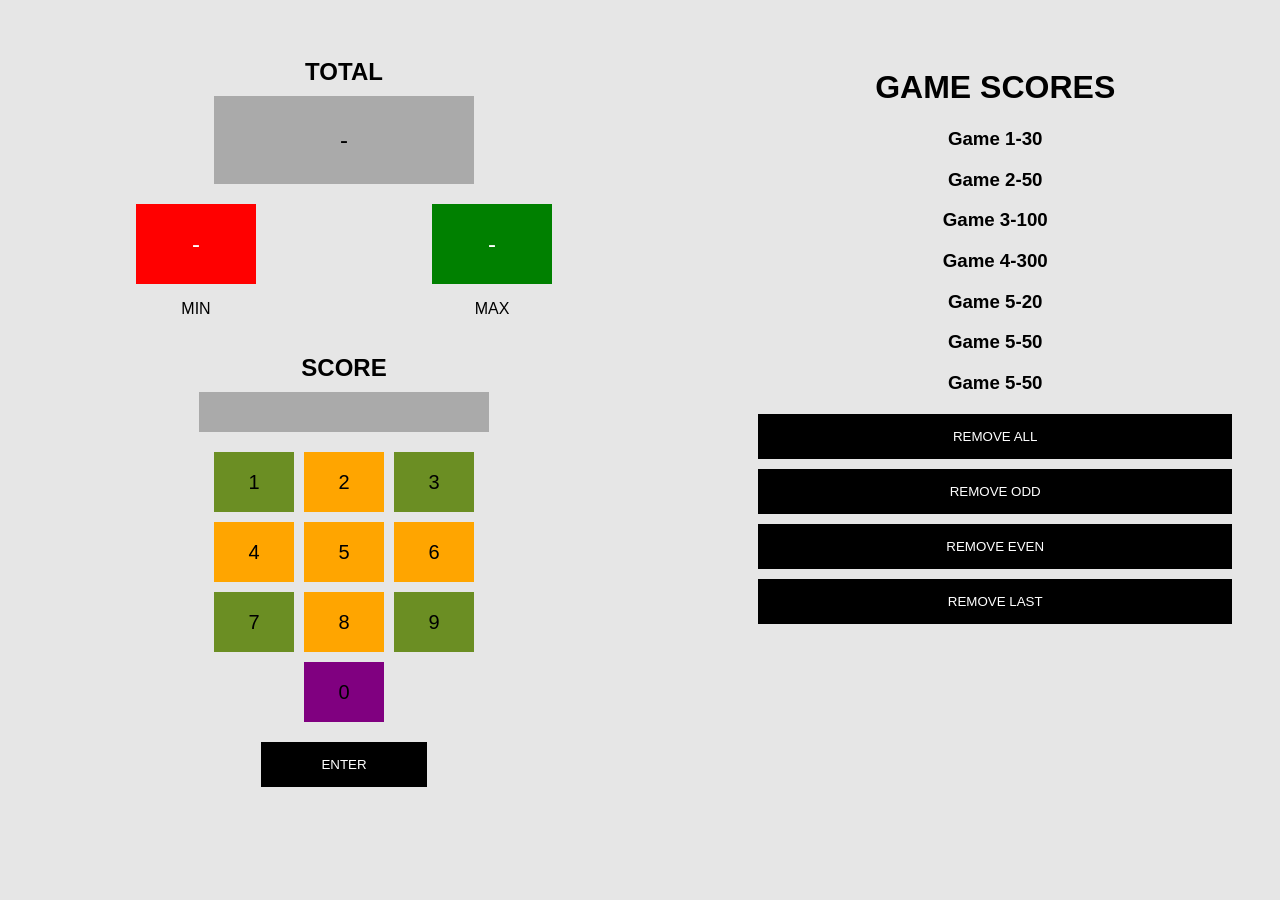
==== ScoreCardGameTask/index.html @ a5157ebc "Initial commit" ====
<!doctype html>
<html lang="en">
  <head>
    <meta charset="UTF-8" />
    <meta name="viewport" content="width=device-width, initial-scale=1.0" />
    <title>Score Game</title>
    <style>
      body {
        font-family: Arial, sans-serif;
        background: #e6e6e6;
        display: flex;
        justify-content: space-between;
        padding: 40px;
      }

      .left {
        width: 50%;
        text-align: center;
      }

      .right {
        width: 40%;
      }
      .right h3 {
        text-align: center;
      }

      h2 {
        margin: 10px 0;
      }

      .box {
        background: #aaa;
        padding: 30px;
        margin: 10px auto;
        width: 200px;
        font-size: 24px;
      }

      .min-max {
        display: flex;
        justify-content: space-around;
        margin: 20px 0;
      }

      .min,
      .max {
        width: 120px;
        height: 80px;
        display: flex;
        align-items: center;
        justify-content: center;
        font-size: 24px;
        color: white;
      }

      .min {
        background: red;
      }
      .max {
        background: green;
      }

      .score-box {
        background: #aaa;
        width: 250px;
        margin: 10px auto;
        padding: 20px;
        font-size: 30px;
      }

      .keypad {
        display: grid;
        grid-template-columns: repeat(3, 80px);
        gap: 10px;
        justify-content: center;
        margin-top: 20px;
      }

      .keypad button {
        height: 60px;
        font-size: 20px;
        border: none;
        cursor: pointer;
        color: black;
      }

      .odd {
        background: #6b8e23;
      }
      .even {
        background: orange;
      }
      .zero {
        background: purple;
        color: white;
        grid-column: 2;
      }

      .enter {
        margin-top: 20px;
        background: black;
        color: white;
        padding: 15px 60px;
        border: none;
        cursor: pointer;
      }

      .right h1 {
        text-align: center;
      }

      ul {
        list-style: none;
        padding: 0;
        font-size: 20px;
      }

      .actions button {
        display: block;
        width: 100%;
        margin: 10px 0;
        padding: 15px;
        background: black;
        color: white;
        border: none;
        cursor: pointer;
      }
    </style>
  </head>
  <body>
    <div class="left">
      <h2>TOTAL</h2>
      <div class="box" id="total" onClick="removeTotal()">-</div>

      <div class="min-max">
        <div>
          <div class="min" id="min">-</div>
          <p>MIN</p>
        </div>
        <div>
          <div class="max" id="max">-</div>
          <p>MAX</p>
        </div>
      </div>

      <h2>SCORE</h2>
      <div class="score-box" id="score"></div>

      <div class="keypad">
        <button class="odd" onclick="addNumber(1)">1</button>
        <button class="even" onclick="addNumber(2)">2</button>
        <button class="odd" onclick="addNumber(3)">3</button>
        <button class="even" onclick="addNumber(4)">4</button>
        <button class="even" onclick="addNumber(5)">5</button>
        <button class="even" onclick="addNumber(6)">6</button>
        <button class="odd" onclick="addNumber(7)">7</button>
        <button class="even" onclick="addNumber(8)">8</button>
        <button class="odd" onclick="addNumber(9)">9</button>
        <button class="zero" onclick="addNumber(0)">0</button>
      </div>

      <button class="enter" id="enter" onClick="moveToTotal()">ENTER</button>
    </div>

    <div class="right">
      <h1>GAME SCORES</h1>
      <h3>Game 1-30</h3>
      <h3>Game 2-50</h3>
      <h3>Game 3-100</h3>
      <h3>Game 4-300</h3>
      <h3>Game 5-20</h3>
      <h3>Game 5-50</h3>
      <h3>Game 5-50</h3>
      <ul id="list"></ul>

      <div class="actions">
        <!-- <h1>GAME SCORES</h1> -->

        <button id="removeAll" onClick="removeAll()">REMOVE ALL</button>
        <button id="removeOdd">REMOVE ODD</button>
        <button id="removeEven">REMOVE EVEN</button>
        <button id="removeLast" onclick="backspace()">REMOVE LAST</button>
      </div>
    </div>

    <!-- <script>
      let current = "";
      let scores = [];

      const scoreBox = document.getElementById("score");
      const totalBox = document.getElementById("total");
      const minBox = document.getElementById("min");
      const maxBox = document.getElementById("max");
      const list = document.getElementById("list");

      // number click
      Array.from(document.querySelectorAll(".keypad button")).forEach((btn) => {
        btn.onclick = () => {
          current += btn.innerText;
          scoreBox.innerText = current;
        };
      });

      // enter
      enter.onclick = () => {
        if (!current) return;
        scores.push(Number(current));
        current = "";
        scoreBox.innerText = "#";
        update();
      };

      function update() {
        if (scores.length === 0) {
          totalBox.innerText = "-";
          minBox.innerText = "-";
          maxBox.innerText = "-";
          list.innerHTML = "";
          return;
        }

        totalBox.innerText = scores.reduce((a, b) => a + b, 0);
        minBox.innerText = Math.min(...scores);
        maxBox.innerText = Math.max(...scores);

        list.innerHTML = "";
        scores.forEach((s, i) => {
          const li = document.createElement("li");
          li.innerText = `Game ${i + 1} - ${s}`;
          list.appendChild(li);
        });
      }

      removeAll.onclick = () => {
        scores = [];
        update();
      };
      removeLast.onclick = () => {
        scores.pop();
        update();
      };
      removeOdd.onclick = () => {
        scores = scores.filter((n) => n % 2 === 0);
        update();
      };
      removeEven.onclick = () => {
        scores = scores.filter((n) => n % 2 !== 0);
        update();
      };
    </script> -->
  </body>
  <script src="index.js"></script>
</html>
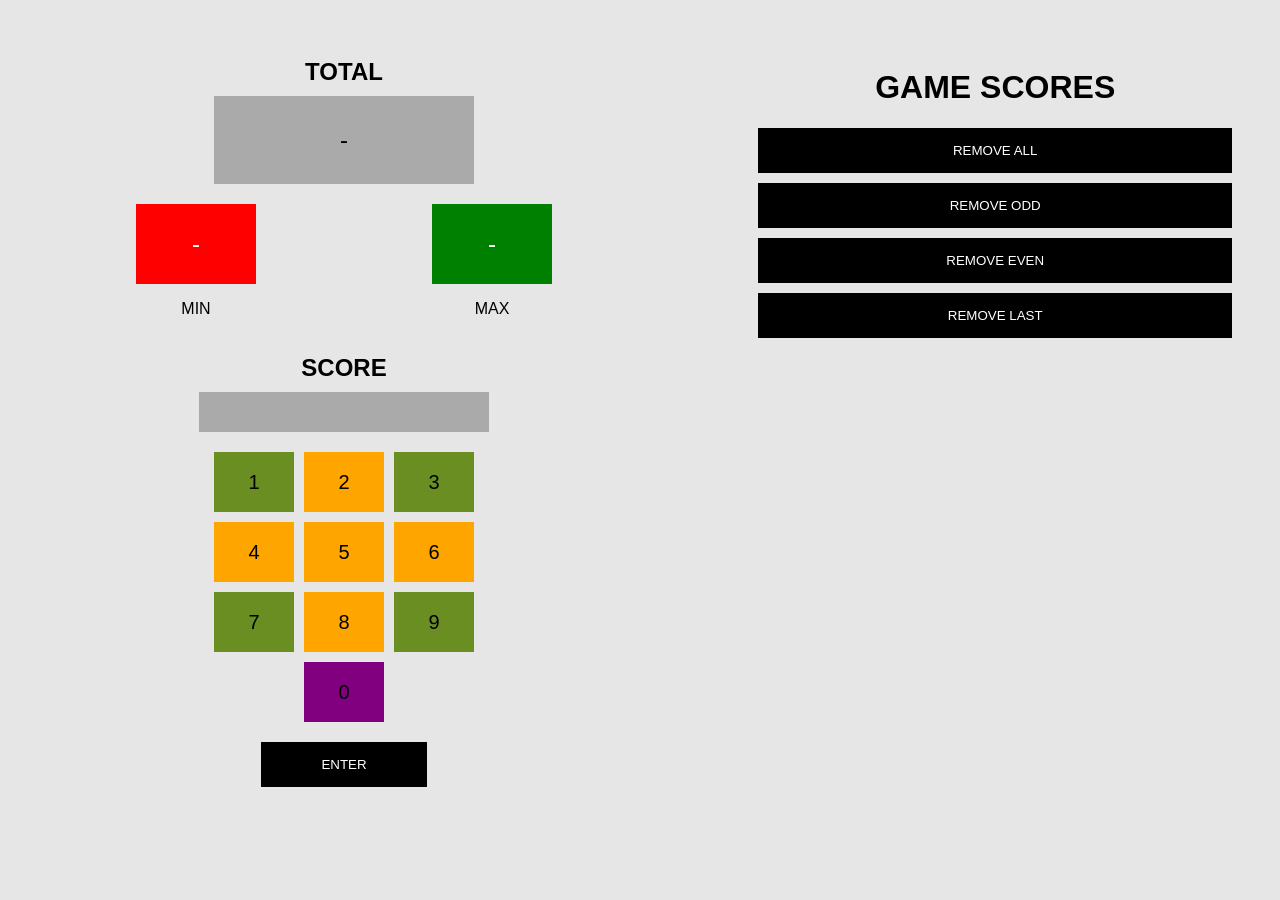
==== commit cb0e3380: "Add files via upload" ====
--- a/ScoreCardGameTask/index.html
+++ b/ScoreCardGameTask/index.html
@@ -1,254 +1,255 @@
-<!doctype html>
-<html lang="en">
-  <head>
-    <meta charset="UTF-8" />
-    <meta name="viewport" content="width=device-width, initial-scale=1.0" />
-    <title>Score Game</title>
-    <style>
-      body {
-        font-family: Arial, sans-serif;
-        background: #e6e6e6;
-        display: flex;
-        justify-content: space-between;
-        padding: 40px;
-      }
-
-      .left {
-        width: 50%;
-        text-align: center;
-      }
-
-      .right {
-        width: 40%;
-      }
-      .right h3 {
-        text-align: center;
-      }
-
-      h2 {
-        margin: 10px 0;
-      }
-
-      .box {
-        background: #aaa;
-        padding: 30px;
-        margin: 10px auto;
-        width: 200px;
-        font-size: 24px;
-      }
-
-      .min-max {
-        display: flex;
-        justify-content: space-around;
-        margin: 20px 0;
-      }
-
-      .min,
-      .max {
-        width: 120px;
-        height: 80px;
-        display: flex;
-        align-items: center;
-        justify-content: center;
-        font-size: 24px;
-        color: white;
-      }
-
-      .min {
-        background: red;
-      }
-      .max {
-        background: green;
-      }
-
-      .score-box {
-        background: #aaa;
-        width: 250px;
-        margin: 10px auto;
-        padding: 20px;
-        font-size: 30px;
-      }
-
-      .keypad {
-        display: grid;
-        grid-template-columns: repeat(3, 80px);
-        gap: 10px;
-        justify-content: center;
-        margin-top: 20px;
-      }
-
-      .keypad button {
-        height: 60px;
-        font-size: 20px;
-        border: none;
-        cursor: pointer;
-        color: black;
-      }
-
-      .odd {
-        background: #6b8e23;
-      }
-      .even {
-        background: orange;
-      }
-      .zero {
-        background: purple;
-        color: white;
-        grid-column: 2;
-      }
-
-      .enter {
-        margin-top: 20px;
-        background: black;
-        color: white;
-        padding: 15px 60px;
-        border: none;
-        cursor: pointer;
-      }
-
-      .right h1 {
-        text-align: center;
-      }
-
-      ul {
-        list-style: none;
-        padding: 0;
-        font-size: 20px;
-      }
-
-      .actions button {
-        display: block;
-        width: 100%;
-        margin: 10px 0;
-        padding: 15px;
-        background: black;
-        color: white;
-        border: none;
-        cursor: pointer;
-      }
-    </style>
-  </head>
-  <body>
-    <div class="left">
-      <h2>TOTAL</h2>
-      <div class="box" id="total" onClick="removeTotal()">-</div>
-
-      <div class="min-max">
-        <div>
-          <div class="min" id="min">-</div>
-          <p>MIN</p>
-        </div>
-        <div>
-          <div class="max" id="max">-</div>
-          <p>MAX</p>
-        </div>
-      </div>
-
-      <h2>SCORE</h2>
-      <div class="score-box" id="score"></div>
-
-      <div class="keypad">
-        <button class="odd" onclick="addNumber(1)">1</button>
-        <button class="even" onclick="addNumber(2)">2</button>
-        <button class="odd" onclick="addNumber(3)">3</button>
-        <button class="even" onclick="addNumber(4)">4</button>
-        <button class="even" onclick="addNumber(5)">5</button>
-        <button class="even" onclick="addNumber(6)">6</button>
-        <button class="odd" onclick="addNumber(7)">7</button>
-        <button class="even" onclick="addNumber(8)">8</button>
-        <button class="odd" onclick="addNumber(9)">9</button>
-        <button class="zero" onclick="addNumber(0)">0</button>
-      </div>
-
-      <button class="enter" id="enter" onClick="moveToTotal()">ENTER</button>
-    </div>
-
-    <div class="right">
-      <h1>GAME SCORES</h1>
-      <h3>Game 1-30</h3>
-      <h3>Game 2-50</h3>
-      <h3>Game 3-100</h3>
-      <h3>Game 4-300</h3>
-      <h3>Game 5-20</h3>
-      <h3>Game 5-50</h3>
-      <h3>Game 5-50</h3>
-      <ul id="list"></ul>
-
-      <div class="actions">
-        <!-- <h1>GAME SCORES</h1> -->
-
-        <button id="removeAll" onClick="removeAll()">REMOVE ALL</button>
-        <button id="removeOdd">REMOVE ODD</button>
-        <button id="removeEven">REMOVE EVEN</button>
-        <button id="removeLast" onclick="backspace()">REMOVE LAST</button>
-      </div>
-    </div>
-
-    <!-- <script>
-      let current = "";
-      let scores = [];
-
-      const scoreBox = document.getElementById("score");
-      const totalBox = document.getElementById("total");
-      const minBox = document.getElementById("min");
-      const maxBox = document.getElementById("max");
-      const list = document.getElementById("list");
-
-      // number click
-      Array.from(document.querySelectorAll(".keypad button")).forEach((btn) => {
-        btn.onclick = () => {
-          current += btn.innerText;
-          scoreBox.innerText = current;
-        };
-      });
-
-      // enter
-      enter.onclick = () => {
-        if (!current) return;
-        scores.push(Number(current));
-        current = "";
-        scoreBox.innerText = "#";
-        update();
-      };
-
-      function update() {
-        if (scores.length === 0) {
-          totalBox.innerText = "-";
-          minBox.innerText = "-";
-          maxBox.innerText = "-";
-          list.innerHTML = "";
-          return;
-        }
-
-        totalBox.innerText = scores.reduce((a, b) => a + b, 0);
-        minBox.innerText = Math.min(...scores);
-        maxBox.innerText = Math.max(...scores);
-
-        list.innerHTML = "";
-        scores.forEach((s, i) => {
-          const li = document.createElement("li");
-          li.innerText = `Game ${i + 1} - ${s}`;
-          list.appendChild(li);
-        });
-      }
-
-      removeAll.onclick = () => {
-        scores = [];
-        update();
-      };
-      removeLast.onclick = () => {
-        scores.pop();
-        update();
-      };
-      removeOdd.onclick = () => {
-        scores = scores.filter((n) => n % 2 === 0);
-        update();
-      };
-      removeEven.onclick = () => {
-        scores = scores.filter((n) => n % 2 !== 0);
-        update();
-      };
-    </script> -->
-  </body>
-  <script src="index.js"></script>
-</html>
+<!doctype html>
+<html lang="en">
+  <head>
+    <meta charset="UTF-8" />
+    <meta name="viewport" content="width=device-width, initial-scale=1.0" />
+    <title>Score Game</title>
+    <style>
+      body {
+        font-family: Arial, sans-serif;
+        background: #e6e6e6;
+        display: flex;
+        justify-content: space-between;
+        padding: 40px;
+      }
+
+      .left {
+        width: 50%;
+        text-align: center;
+      }
+
+      .right {
+        width: 40%;
+      }
+      .right h3 {
+        text-align: center;
+      }
+
+      h2 {
+        margin: 10px 0;
+      }
+
+      .box {
+        background: #aaa;
+        padding: 30px;
+        margin: 10px auto;
+        width: 200px;
+        font-size: 24px;
+      }
+
+      .min-max {
+        display: flex;
+        justify-content: space-around;
+        margin: 20px 0;
+      }
+
+      .min,
+      .max {
+        width: 120px;
+        height: 80px;
+        display: flex;
+        align-items: center;
+        justify-content: center;
+        font-size: 24px;
+        color: white;
+      }
+
+      .min {
+        background: red;
+      }
+      .max {
+        background: green;
+      }
+
+      .score-box {
+        background: #aaa;
+        width: 250px;
+        margin: 10px auto;
+        padding: 20px;
+        font-size: 30px;
+      }
+
+      .keypad {
+        display: grid;
+        grid-template-columns: repeat(3, 80px);
+        gap: 10px;
+        justify-content: center;
+        margin-top: 20px;
+      }
+
+      .keypad button {
+        height: 60px;
+        font-size: 20px;
+        border: none;
+        cursor: pointer;
+        color: black;
+      }
+
+      .odd {
+        background: #6b8e23;
+      }
+      .even {
+        background: orange;
+      }
+      .zero {
+        background: purple;
+        color: white;
+        grid-column: 2;
+      }
+
+      .enter {
+        margin-top: 20px;
+        background: black;
+        color: white;
+        padding: 15px 60px;
+        border: none;
+        cursor: pointer;
+      }
+
+      .right h1 {
+        text-align: center;
+      }
+
+      ul {
+        list-style: none;
+        padding: 0;
+        font-size: 20px;
+        text-align: center;
+      }
+
+      .actions button {
+        display: block;
+        width: 100%;
+        margin: 10px 0;
+        padding: 15px;
+        background: black;
+        color: white;
+        border: none;
+        cursor: pointer;
+      }
+    </style>
+  </head>
+  <body>
+    <div class="left">
+      <h2>TOTAL</h2>
+      <div class="box" id="total" onClick="total()">-</div>
+
+      <div class="min-max">
+        <div>
+          <div class="min" id="min">-</div>
+          <p>MIN</p>
+        </div>
+        <div>
+          <div class="max" id="max">-</div>
+          <p>MAX</p>
+        </div>
+      </div>
+
+      <h2>SCORE</h2>
+      <div class="score-box" id="score"></div>
+
+      <div class="keypad">
+        <button class="odd" onclick="addNumber(1)">1</button>
+        <button class="even" onclick="addNumber(2)">2</button>
+        <button class="odd" onclick="addNumber(3)">3</button>
+        <button class="even" onclick="addNumber(4)">4</button>
+        <button class="even" onclick="addNumber(5)">5</button>
+        <button class="even" onclick="addNumber(6)">6</button>
+        <button class="odd" onclick="addNumber(7)">7</button>
+        <button class="even" onclick="addNumber(8)">8</button>
+        <button class="odd" onclick="addNumber(9)">9</button>
+        <button class="zero" onclick="addNumber(0)">0</button>
+      </div>
+
+      <button class="enter" id="enter" onClick="enter()">ENTER</button>
+    </div>
+
+    <div class="right">
+      <h1>GAME SCORES</h1>
+      <!-- <h3>Game 1-30</h3>
+      <h3>Game 2-50</h3>
+      <h3>Game 3-100</h3>
+      <h3>Game 4-300</h3>
+      <h3>Game 5-20</h3>
+      <h3>Game 5-50</h3>
+      <h3>Game 5-50</h3> -->
+      <ul id="list" style:{{text-align:center}}></ul>
+
+      <div class="actions">
+        <!-- <h1>GAME SCORES</h1> -->
+
+        <button id="removeAll" onClick="removeAll()">REMOVE ALL</button>
+        <button id="removeOdd" onclick="removeOdd()">REMOVE ODD</button>
+        <button id="removeEven" onclick="removeEven()">REMOVE EVEN</button>
+        <button id="removeLast" onclick="removeLast()">REMOVE LAST</button>
+      </div>
+    </div>
+
+    <!-- <script>
+      let current = "";
+      let scores = [];
+
+      const scoreBox = document.getElementById("score");
+      const totalBox = document.getElementById("total");
+      const minBox = document.getElementById("min");
+      const maxBox = document.getElementById("max");
+      const list = document.getElementById("list");
+
+      // number click
+      Array.from(document.querySelectorAll(".keypad button")).forEach((btn) => {
+        btn.onclick = () => {
+          current += btn.innerText;
+          scoreBox.innerText = current;
+        };
+      });
+
+      // enter
+      enter.onclick = () => {
+        if (!current) return;
+        scores.push(Number(current));
+        current = "";
+        scoreBox.innerText = "#";
+        update();
+      };
+
+      function update() {
+        if (scores.length === 0) {
+          totalBox.innerText = "-";
+          minBox.innerText = "-";
+          maxBox.innerText = "-";
+          list.innerHTML = "";
+          return;
+        }
+
+        totalBox.innerText = scores.reduce((a, b) => a + b, 0);
+        minBox.innerText = Math.min(...scores);
+        maxBox.innerText = Math.max(...scores);
+
+        list.innerHTML = "";
+        scores.forEach((s, i) => {
+          const li = document.createElement("li");
+          li.innerText = `Game ${i + 1} - ${s}`;
+          list.appendChild(li);
+        });
+      }
+
+      removeAll.onclick = () => {
+        scores = [];
+        update();
+      };
+      removeLast.onclick = () => {
+        scores.pop();
+        update();
+      };
+      removeOdd.onclick = () => {
+        scores = scores.filter((n) => n % 2 === 0);
+        update();
+      };
+      removeEven.onclick = () => {
+        scores = scores.filter((n) => n % 2 !== 0);
+        update();
+      };
+    </script> -->
+  </body>
+  <script src="index.js"></script>
+</html>
